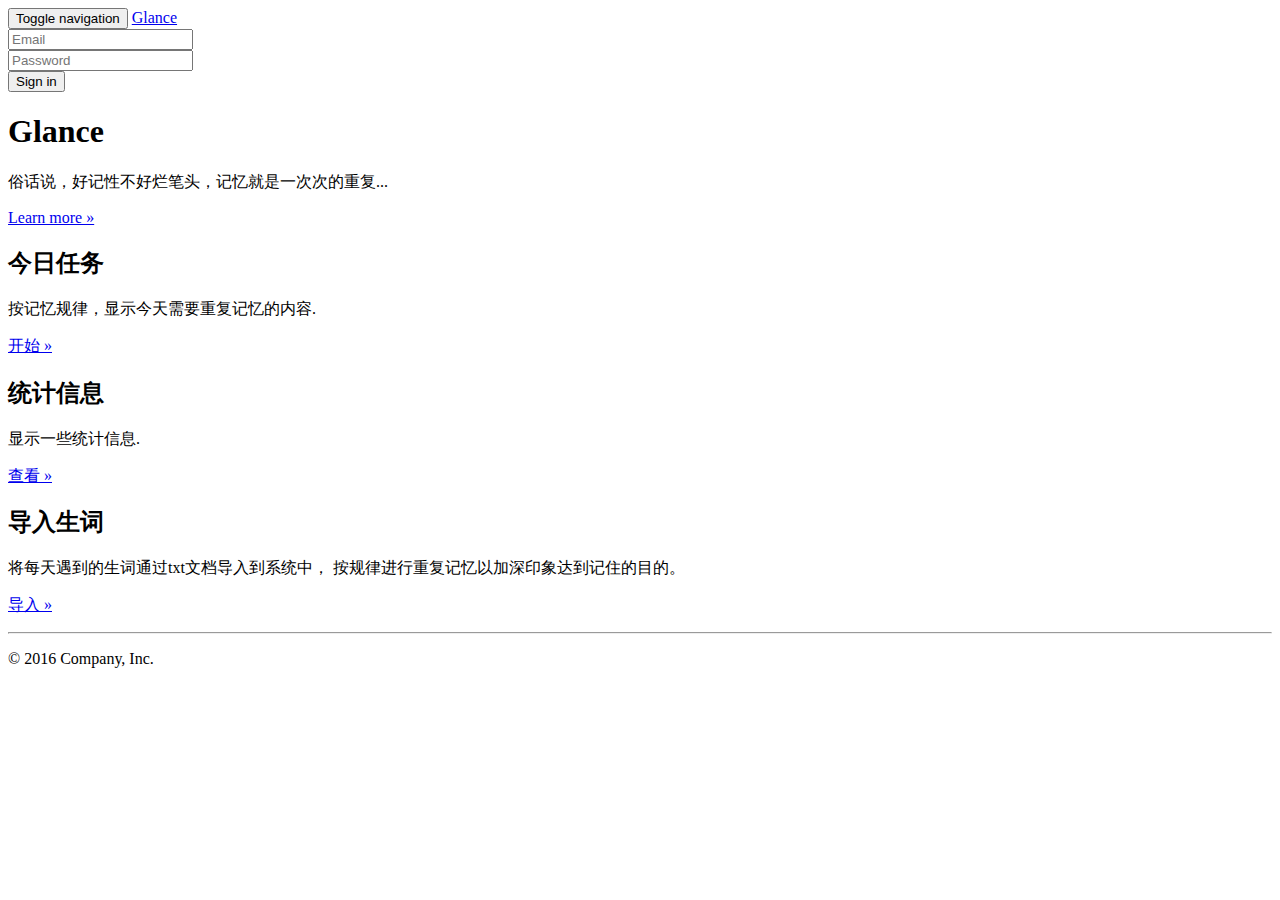
==== src/main/resources/templates/glance/index.html @ 084ea386 "修改glance首页样式" ====
<!DOCTYPE html>
<html xmlns:th="http://www.thymeleaf.org">
<head th:replace="framelib::framelib">
</head>

<body>

<nav class="navbar navbar-inverse navbar-fixed-top">
    <div class="container">
        <div class="navbar-header">
            <button type="button" class="navbar-toggle collapsed" data-toggle="collapse" data-target="#navbar" aria-expanded="false" aria-controls="navbar">
                <span class="sr-only">Toggle navigation</span>
                <span class="icon-bar"></span>
                <span class="icon-bar"></span>
                <span class="icon-bar"></span>
            </button>
            <a class="navbar-brand" href="/glance/">Glance</a>
        </div>
        <div id="navbar" class="navbar-collapse collapse">
            <form class="navbar-form navbar-right">
                <div class="form-group">
                    <input type="text" placeholder="Email" class="form-control">
                </div>
                <div class="form-group">
                    <input type="password" placeholder="Password" class="form-control">
                </div>
                <button type="submit" class="btn btn-success">Sign in</button>
            </form>
        </div><!--/.navbar-collapse -->
    </div>
</nav>

<!-- Main jumbotron for a primary marketing message or call to action -->
<div class="jumbotron">
    <div class="container">
        <h1>Glance</h1>
        <p>俗话说，好记性不好烂笔头，记忆就是一次次的重复...</p>
        <p><a class="btn btn-primary btn-lg" href="#" role="button">Learn more »</a></p>
    </div>
</div>

<div class="container">
    <!-- Example row of columns -->
    <div class="row">
        <div class="col-md-4">
            <h2>今日任务</h2>
            <p> 按记忆规律，显示今天需要重复记忆的内容. </p>
            <p><a class="btn btn-default" href="#" role="button">开始 »</a></p>
        </div>
        <div class="col-md-4">
            <h2>统计信息</h2>
            <p> 显示一些统计信息. </p>
            <p><a class="btn btn-default" href="#" role="button">查看 »</a></p>
        </div>
        <div class="col-md-4">
            <h2>导入生词</h2>
            <p> 将每天遇到的生词通过txt文档导入到系统中， 按规律进行重复记忆以加深印象达到记住的目的。 </p>
            <p><a class="btn btn-default" href="#" role="button">导入 »</a></p>
        </div>
    </div>

    <hr>

    <footer>
        <p>© 2016 Company, Inc.</p>
    </footer>
</div> <!-- /container -->


</body>
</html>
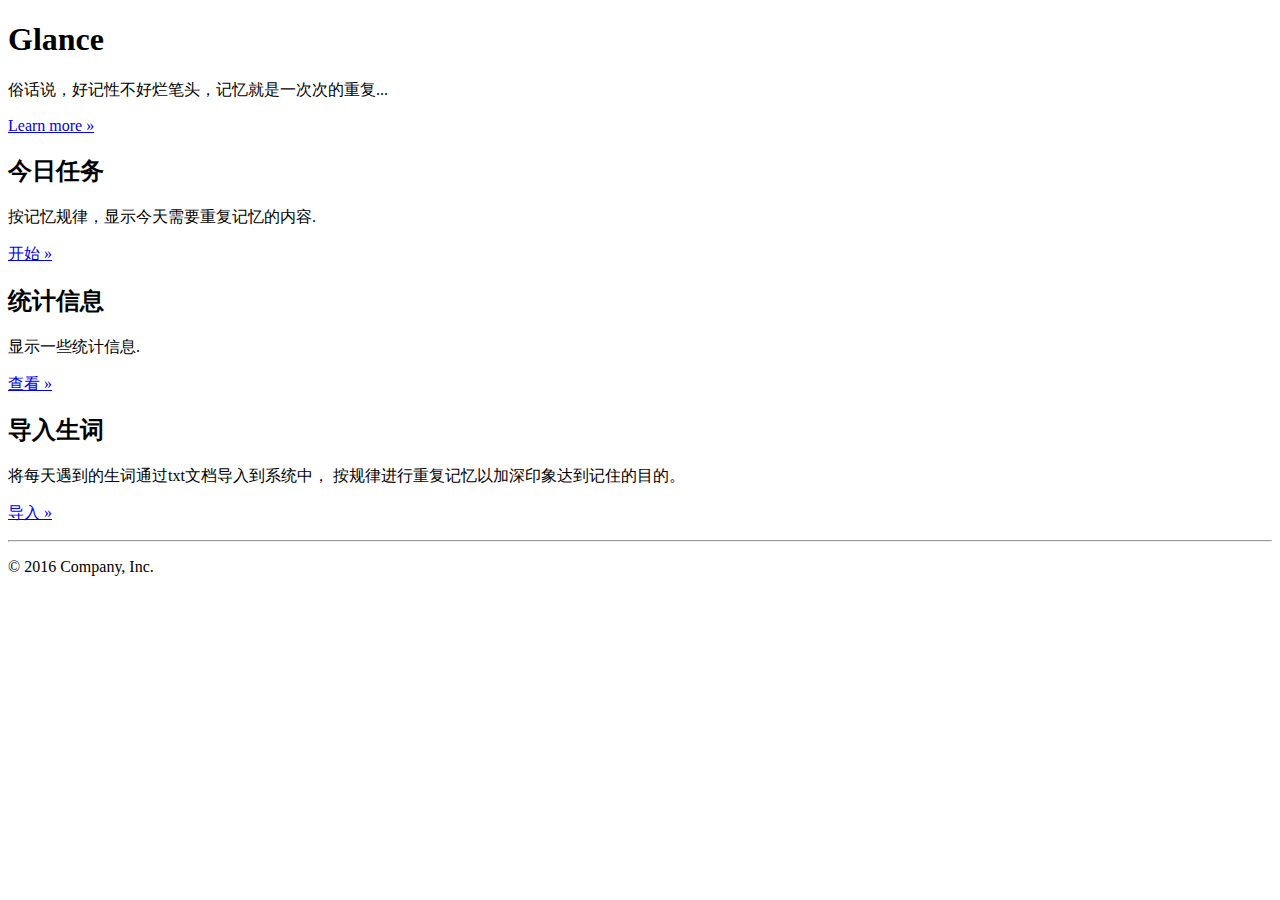
==== commit bdc16937: "添加公共页面(头); 修改导入页面样式; 修改glance/index; 添加mysql支持;" ====
--- a/src/main/resources/templates/glance/index.html
+++ b/src/main/resources/templates/glance/index.html
@@ -6,31 +6,7 @@
 
 <body>
 
-<nav class="navbar navbar-inverse navbar-fixed-top">
-    <div class="container">
-        <div class="navbar-header">
-            <button type="button" class="navbar-toggle collapsed" data-toggle="collapse" data-target="#navbar" aria-expanded="false" aria-controls="navbar">
-                <span class="sr-only">Toggle navigation</span>
-                <span class="icon-bar"></span>
-                <span class="icon-bar"></span>
-                <span class="icon-bar"></span>
-            </button>
-            <a class="navbar-brand" href="/glance/">Glance</a>
-        </div>
-        <div id="navbar" class="navbar-collapse collapse">
-            <form class="navbar-form navbar-right">
-                <div class="form-group">
-                    <input type="text" placeholder="Email" class="form-control">
-                </div>
-                <div class="form-group">
-                    <input type="password" placeholder="Password" class="form-control">
-                </div>
-                <button type="submit" class="btn btn-success">Sign in</button>
-            </form>
-        </div><!--/.navbar-collapse -->
-    </div>
-</nav>
-
+<nav th:replace="/glance/common/common::header"></nav>
 <!-- Main jumbotron for a primary marketing message or call to action -->
 <div class="jumbotron">
     <div class="container">
@@ -56,7 +32,7 @@
         <div class="col-md-4">
             <h2>导入生词</h2>
             <p> 将每天遇到的生词通过txt文档导入到系统中， 按规律进行重复记忆以加深印象达到记住的目的。 </p>
-            <p><a class="btn btn-default" href="#" role="button">导入 »</a></p>
+            <p><a class="btn btn-default" href="/glance/impWord" role="button">导入 »</a></p>
         </div>
     </div>
 
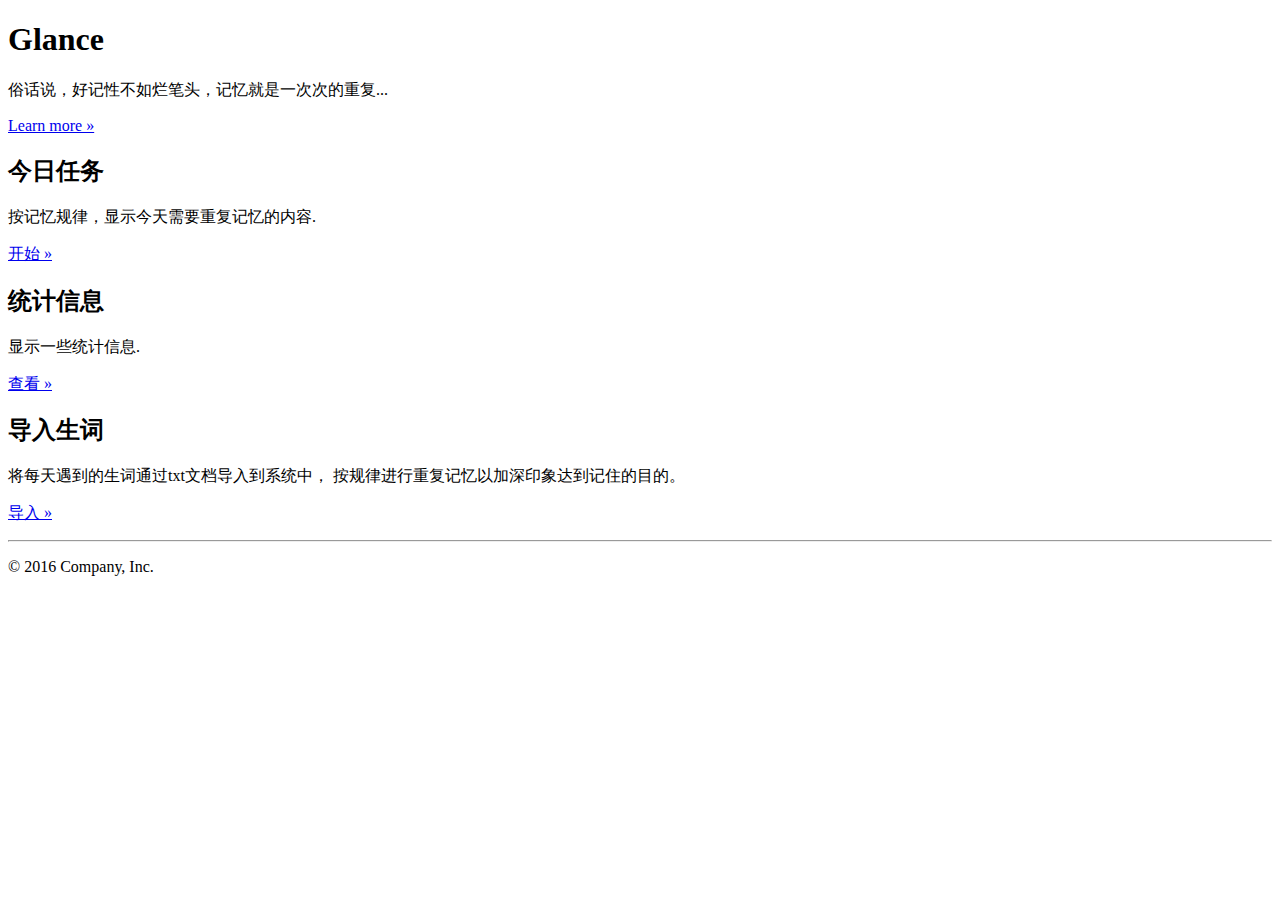
==== commit fd31eec7: "用户登录从数据库验证；" ====
--- a/src/main/resources/templates/glance/index.html
+++ b/src/main/resources/templates/glance/index.html
@@ -6,12 +6,12 @@
 
 <body>
 
-<nav th:replace="/glance/common/common::header"></nav>
+<nav th:replace="glance/common/common::header"></nav>
 <!-- Main jumbotron for a primary marketing message or call to action -->
 <div class="jumbotron">
     <div class="container">
         <h1>Glance</h1>
-        <p>俗话说，好记性不好烂笔头，记忆就是一次次的重复...</p>
+        <p>俗话说，好记性不如烂笔头，记忆就是一次次的重复...</p>
         <p><a class="btn btn-primary btn-lg" href="#" role="button">Learn more »</a></p>
     </div>
 </div>
@@ -22,12 +22,12 @@
         <div class="col-md-4">
             <h2>今日任务</h2>
             <p> 按记忆规律，显示今天需要重复记忆的内容. </p>
-            <p><a class="btn btn-default" href="#" role="button">开始 »</a></p>
+            <p><a class="btn btn-default" href="/glance/todayWord" role="button">开始 »</a></p>
         </div>
         <div class="col-md-4">
             <h2>统计信息</h2>
             <p> 显示一些统计信息. </p>
-            <p><a class="btn btn-default" href="#" role="button">查看 »</a></p>
+            <p><a class="btn btn-default" href="/glance/impStat" role="button">查看 »</a></p>
         </div>
         <div class="col-md-4">
             <h2>导入生词</h2>
@@ -43,6 +43,22 @@
     </footer>
 </div> <!-- /container -->
 
-
+<script>
+    function funSubmit(){
+        console.log('login...');
+        $.ajax({
+            url:"/user/login",
+            type:"post",
+            data:$("#loginForm").serialize(),
+            success:function(data){
+                if(data.code=='500'){
+                    alert('登录失败');
+                }else if(data.code=='200'){
+                    alert('登录成功');
+                }
+            }
+        });
+    }
+</script>
 </body>
 </html>